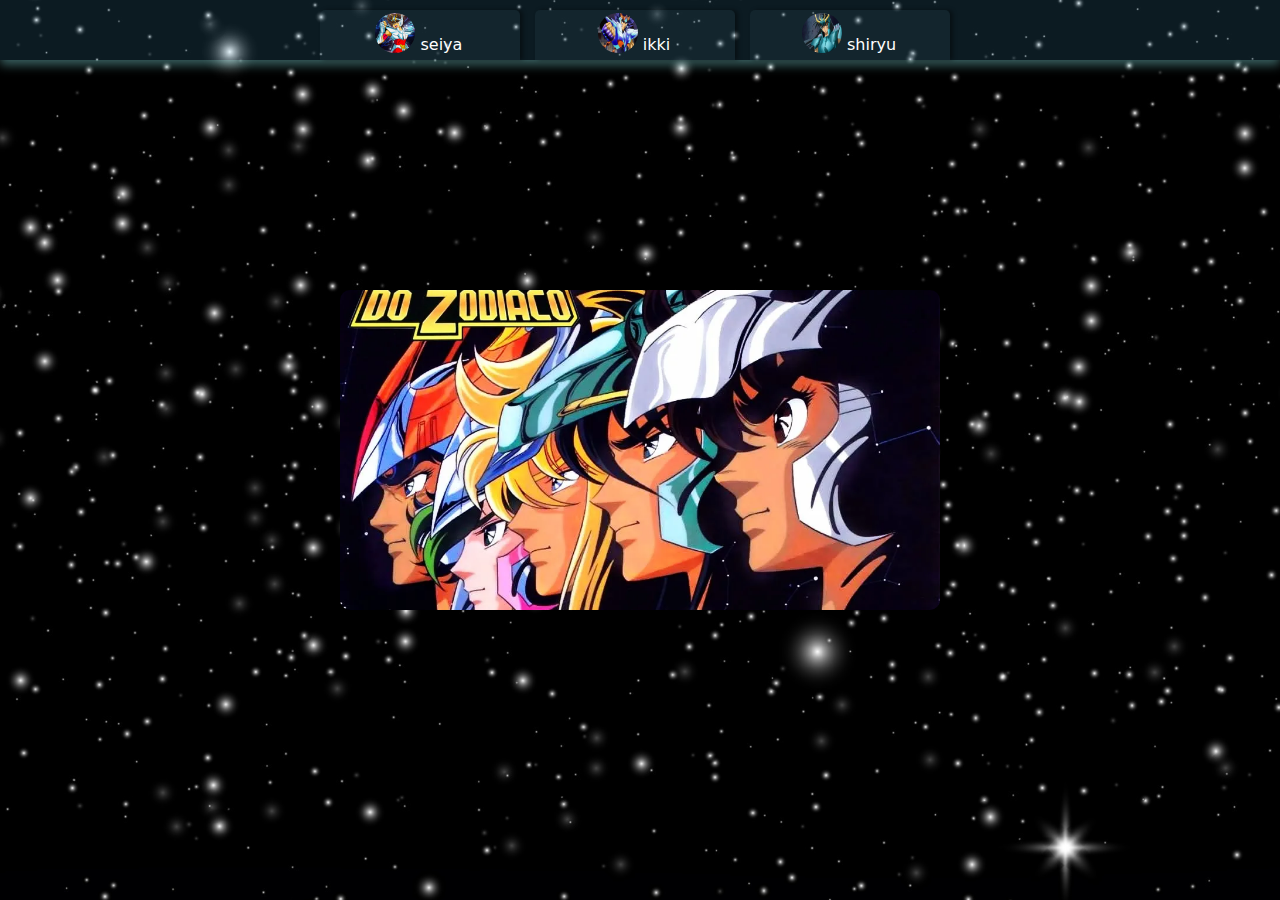
==== index.html @ 6c1685b7 "home-page 70%" ====
<!DOCTYPE html>
<html lang="pt-br">
<head>
    <meta charset="UTF-8">
    <meta http-equiv="X-UA-Compatible" content="IE=edge">
    <meta name="viewport" content="width=device-width, initial-scale=1.0">
    <link rel="stylesheet" href="estilos/style.css">
    <title>Document</title>
</head>
<body>
    <header>
        <nav>
            <div class="iconeseiya">
                <a href=""><img src="img/iconeseiya.png" alt="#">seiya</a>
            </div>
            <div class="iconeikki"><a href="#" class="ikki-icon"><img src="img/iconeikki555.jpeg" alt="#">ikki</a></div>
            <div class="iconeshiryu"><a href="#"><img src="img/iconeshiryu512.jpg" alt="">shiryu</a></div>
        </nav>
    </header>
    <main>
        <section class="cavaleiros">

        </div>

        <section class="logo">

        </section>
    </main>
        
    
        
            
        

    
</body>
</html>
---- estilos/style.css ----
@charset "UTF-8";

*{
    margin: 0px;
    padding: 0px;
    font-family: system-ui, -apple-system, BlinkMacSystemFont, 'Segoe UI', Roboto, Oxygen, Ubuntu, Cantarell, 'Open Sans', 'Helvetica Neue', sans-serif;
    box-sizing: border-box;

}

html,body{
    background-color: black;
    width: 100vw;
    height: 100vh;
}

body{
    background: black url(../img/ceuEstrelado.jpg) center center no-repeat;
    background-size: cover;
}




nav{
    background-color: rgba(86, 200, 245, 0.137);
    height: 60px;
    text-align: center;
    box-shadow: 0px 5px 10px rgba(150, 253, 253, 0.384);
    
    
}

div{
    background-color: rgba(62, 103, 119, 0.137);
    display: inline-block;
    margin-right: 10px;
    margin-top: 10px;
    width: 200px;
    height: 50px;
    box-shadow: 3px 0px 4px rgba(0, 0, 0, 0.418);
    border-radius: 5px 5px 0px 0px;
    
}

div img{
    border-radius: 50%;
    width: 40px;
    margin-right: 3px;
    transform: translate(-2px,3px);
}

div:hover{
    box-shadow: 0px 5px 7px rgba(60, 173, 248, 0.596);
    transform: translate(0px, -3px);
    transition: border 0.5s, transform 0.5s,box-shadow .5s;
}

div a{
    text-decoration: none;
    color: white;

}

.iconeikki:hover{
    box-shadow: 0px 5px 7px rgba(98, 0, 255, 0.582);
}

.iconeshiryu:hover{
    box-shadow: 0px 5px 7px rgba(0, 168, 126, 0.582);
}

.cavaleiros{
    position:absolute;
    background:black url(../img/cdz.jpg) center center no-repeat;
    background-size: cover;
    border-radius: 10px;
    width: 600px;
    height: 320px;
    top: 50%;
    left: 50%;

    transform: translate(-50%,-50%);
}

.cavaleiros:hover{
    border: 2px solid yellow;
    background: url(../img/gifcdz.gif) center center no-repeat;
    background-size: cover;
    transition: border .1s,background-image .4s ease-in-out;
}
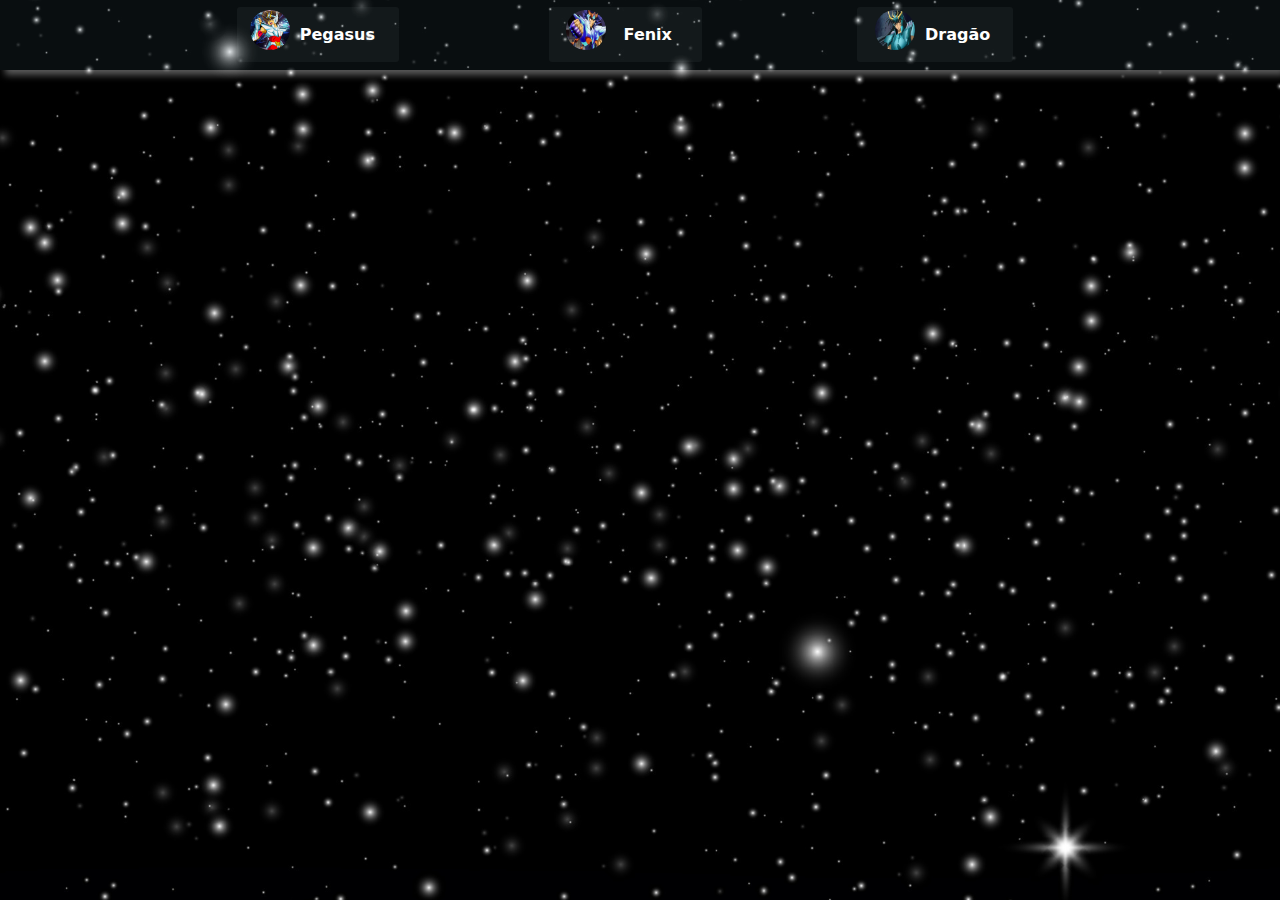
==== commit 478d8d71: "home-page 30% media-query" ====
--- a/index.html
+++ b/index.html
@@ -5,26 +5,28 @@
     <meta http-equiv="X-UA-Compatible" content="IE=edge">
     <meta name="viewport" content="width=device-width, initial-scale=1.0">
     <link rel="stylesheet" href="estilos/style.css">
+    <link rel="stylesheet" href="estilos/media-query.css">
     <title>Document</title>
 </head>
 <body>
     <header>
         <nav>
             <div class="iconeseiya">
-                <a href=""><img src="img/iconeseiya.png" alt="#">seiya</a>
+                <a href=""><img src="img/iconeseiya.png" alt="#">Pegasus</a>
             </div>
-            <div class="iconeikki"><a href="#" class="ikki-icon"><img src="img/iconeikki555.jpeg" alt="#">ikki</a></div>
-            <div class="iconeshiryu"><a href="#"><img src="img/iconeshiryu512.jpg" alt="">shiryu</a></div>
+            <div class="iconeikki"><a href="#" class="ikki-icon"><img src="img/iconeikki555.jpeg" alt="#">Fenix</a></div>
+            <div class="iconeshiryu"><a href="#"><img src="img/iconeshiryu512.jpg" alt="">Dragão</a></div>
         </nav>
     </header>
     <main>
-        <section class="cavaleiros">
-
-        </div>
+    
 
         <section class="logo">
-
+            <p>
+                <span>Escolha sua Armadura</span> <br> Cavaleiro do Zodíaco
+            </p>
         </section>
+        <section class="cavaleiros"></section>
     </main>
         
     
--- a/estilos/style.css
+++ b/estilos/style.css
@@ -19,75 +19,97 @@
     background-size: cover;
 }
 
+div{
+    text-align: center;
+    background-color: rgba(62, 103, 119, 0.137);
+    margin:auto;
+    width: 100%;
+    height: 60px;
+    border-radius: 5px 5px 0px 0px;
+    font-weight: 700;
+}
+
+
+div img{
+    border-radius: 50%;
+    width: 40px;
+    margin-right: 5px;
+    transform: translate(-5px,10px);
+}
 
 
 
-nav{
-    background-color: rgba(86, 200, 245, 0.137);
-    height: 60px;
-    text-align: center;
-    box-shadow: 0px 5px 10px rgba(150, 253, 253, 0.384);
+div a{
+    text-decoration: none;
+    color: white;  
+
+}
+
+
+
+.iconeseiya{
+    box-shadow: 0px 5px 7px rgba(27, 165, 245, 0.582);
     
     
 }
 
-div{
-    background-color: rgba(62, 103, 119, 0.137);
-    display: inline-block;
-    margin-right: 10px;
-    margin-top: 10px;
-    width: 200px;
-    height: 50px;
-    box-shadow: 3px 0px 4px rgba(0, 0, 0, 0.418);
-    border-radius: 5px 5px 0px 0px;
+.iconeikki{
     
-}
-
-div img{
-    border-radius: 50%;
-    width: 40px;
-    margin-right: 3px;
-    transform: translate(-2px,3px);
-}
-
-div:hover{
-    box-shadow: 0px 5px 7px rgba(60, 173, 248, 0.596);
-    transform: translate(0px, -3px);
-    transition: border 0.5s, transform 0.5s,box-shadow .5s;
-}
-
-div a{
-    text-decoration: none;
-    color: white;
-
-}
-
-.iconeikki:hover{
     box-shadow: 0px 5px 7px rgba(98, 0, 255, 0.582);
 }
 
-.iconeshiryu:hover{
+.iconeikki img{
+    transform: translate(-13px,10px);
+}
+
+
+.iconeshiryu{
     box-shadow: 0px 5px 7px rgba(0, 168, 126, 0.582);
 }
 
+.logo {
+   width: 250px;
+   height: 90px;
+   background-color: rgba(255, 255, 255, 0.26);
+   box-shadow: 0px 5px 7px  rgba(255, 255, 255, 0.445);
+   margin: 50px auto;
+   padding: 10px;
+   border-radius: 10px;
+}
+
+.logo p{
+    text-align: center;
+    font-size: 1.3em;
+    font-weight: bolder;
+    color: gold;
+}
+
+.logo span{
+    color: rgb(0, 183, 255);
+}
+
+
+
 .cavaleiros{
-    position:absolute;
-    background:black url(../img/cdz.jpg) center center no-repeat;
-    background-size: cover;
-    border-radius: 10px;
-    width: 600px;
-    height: 320px;
+    position: absolute;
     top: 50%;
     left: 50%;
+    background: black url(../img/cdz.jpg) center center no-repeat;
+    background-size: cover;
+    
 
-    transform: translate(-50%,-50%);
+    width: 270px;
+    height: 120px;
+
+    transform: translate(-50%,100%);
 }
 
 .cavaleiros:hover{
-    border: 2px solid yellow;
-    background: url(../img/gifcdz.gif) center center no-repeat;
+    background:url(../img/gifcdz.gif) center center no-repeat;
     background-size: cover;
-    transition: border .1s,background-image .4s ease-in-out;
+    border: 3px solid gold;
+
+    transition: background-image .3s,border .5s ease-in-out;
 }
 
 
@@ -95,3 +117,4 @@
 
 
 
+
--- a/estilos/media-query.css
+++ b/estilos/media-query.css
@@ -0,0 +1,61 @@
+@charset "UTF-8";
+
+
+@media screen and (min-width:768px){
+    nav{
+        text-align: center;
+        height: 70px;
+        background-color:rgba(62, 103, 119, 0.137) ;
+        box-shadow: 5px 5px 7px rgba(255, 255, 255, 0.356);
+    }
+    div{
+        display: inline;
+        margin: 0px 60px;  
+        border-radius: 3px;
+        box-shadow: 5px 7px 10px rgba(0, 0, 0, 0.39);
+    }
+
+    .iconeseiya{
+        background-color: rgba(240, 248, 255, 0.048);
+        padding: 18px;
+        margin-right: 90px;
+        box-shadow: none;
+    }
+
+    .iconeseiya:hover{
+        box-shadow: 0px 5px 7px rgba(27, 165, 245, 0.582);
+        transition-duration: .5s ;
+    }
+
+    .iconeikki{
+        background-color: rgba(240, 248, 255, 0.048);
+        padding: 18px 30px;
+        margin-right: 90px;
+        box-shadow: none;
+    }
+
+    .iconeikki:hover{
+        box-shadow: 0px 5px 7px rgba(98, 0, 255, 0.582);
+    }
+
+    .iconeshiryu{
+        background-color: rgba(240, 248, 255, 0.048);
+        padding: 18px 23px;
+        margin-right: 90px;
+        box-shadow: none;
+    }
+
+    .iconeshiryu:hover{
+        box-shadow: 0px 5px 7px rgba(0, 168, 126, 0.582);
+    }
+
+    .logo{
+        display: none;
+    }
+
+    .cavaleiros{
+        display: none;
+    }
+
+
+}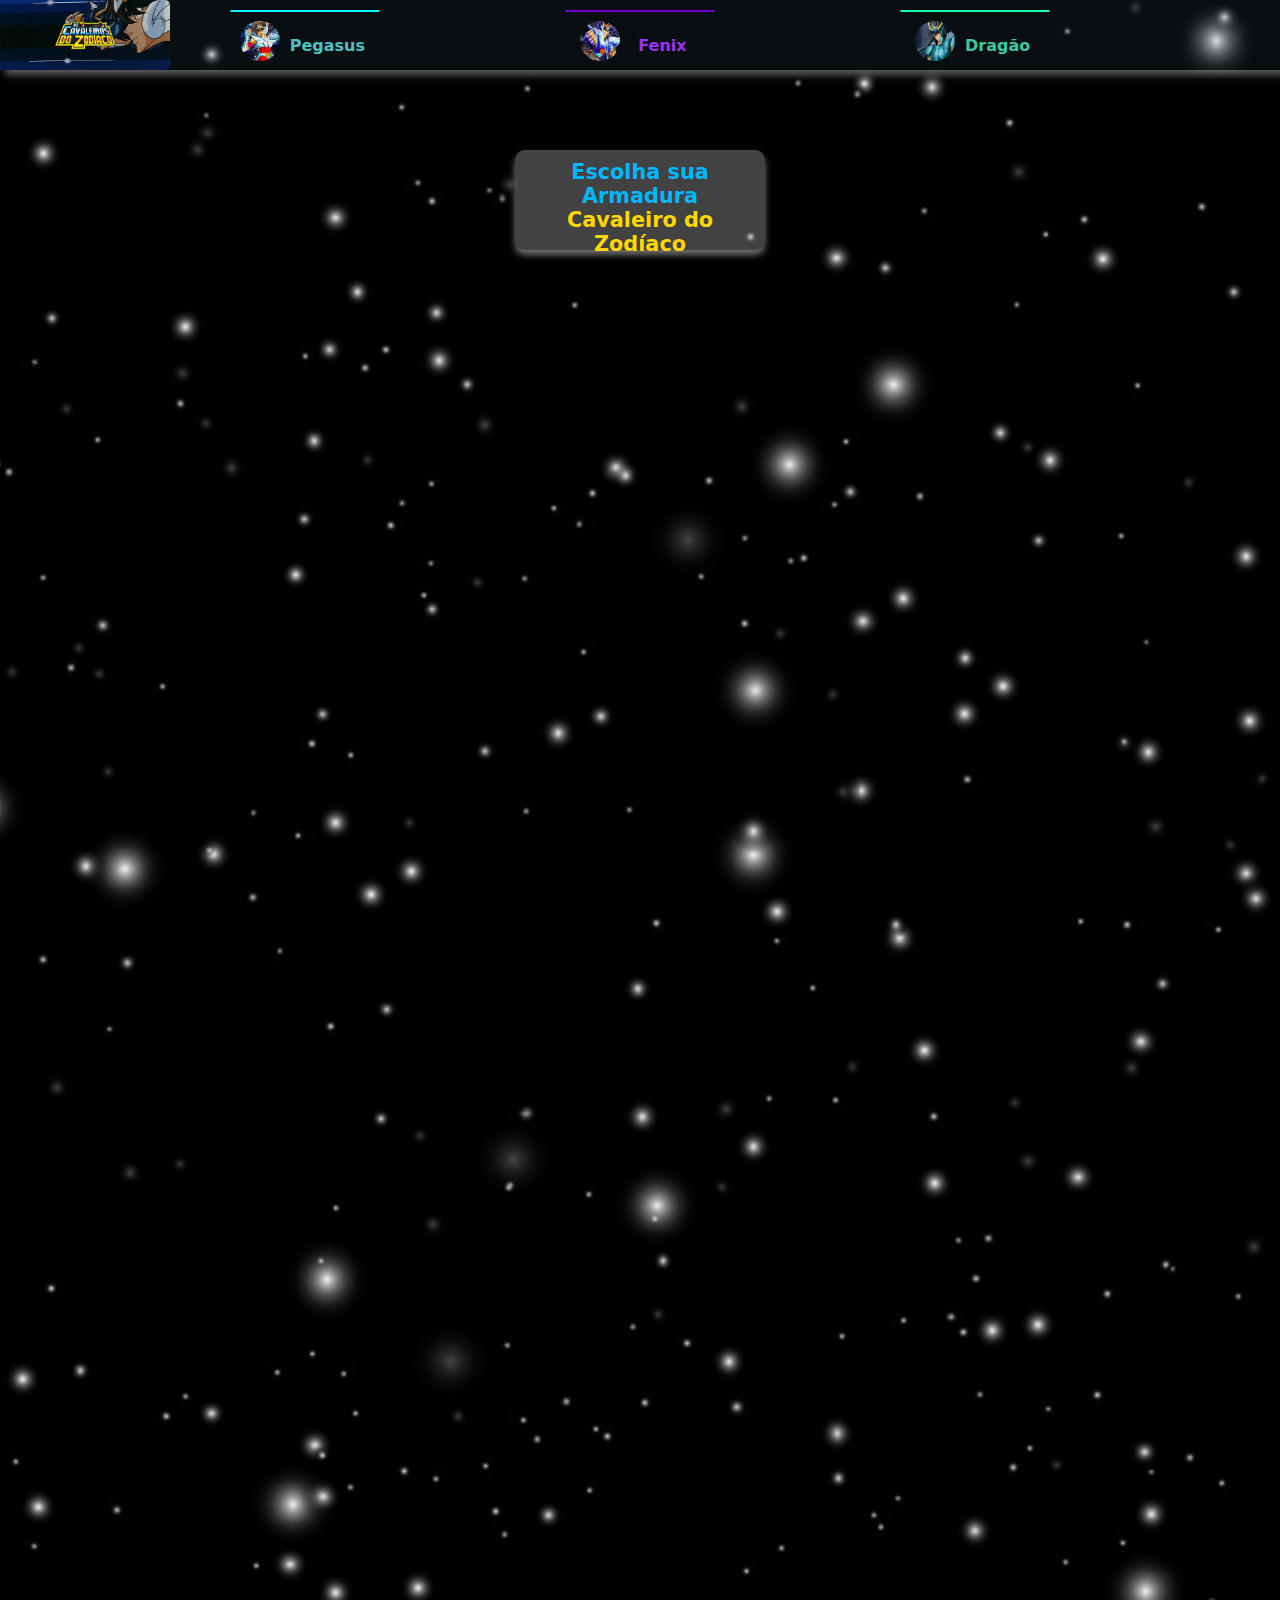
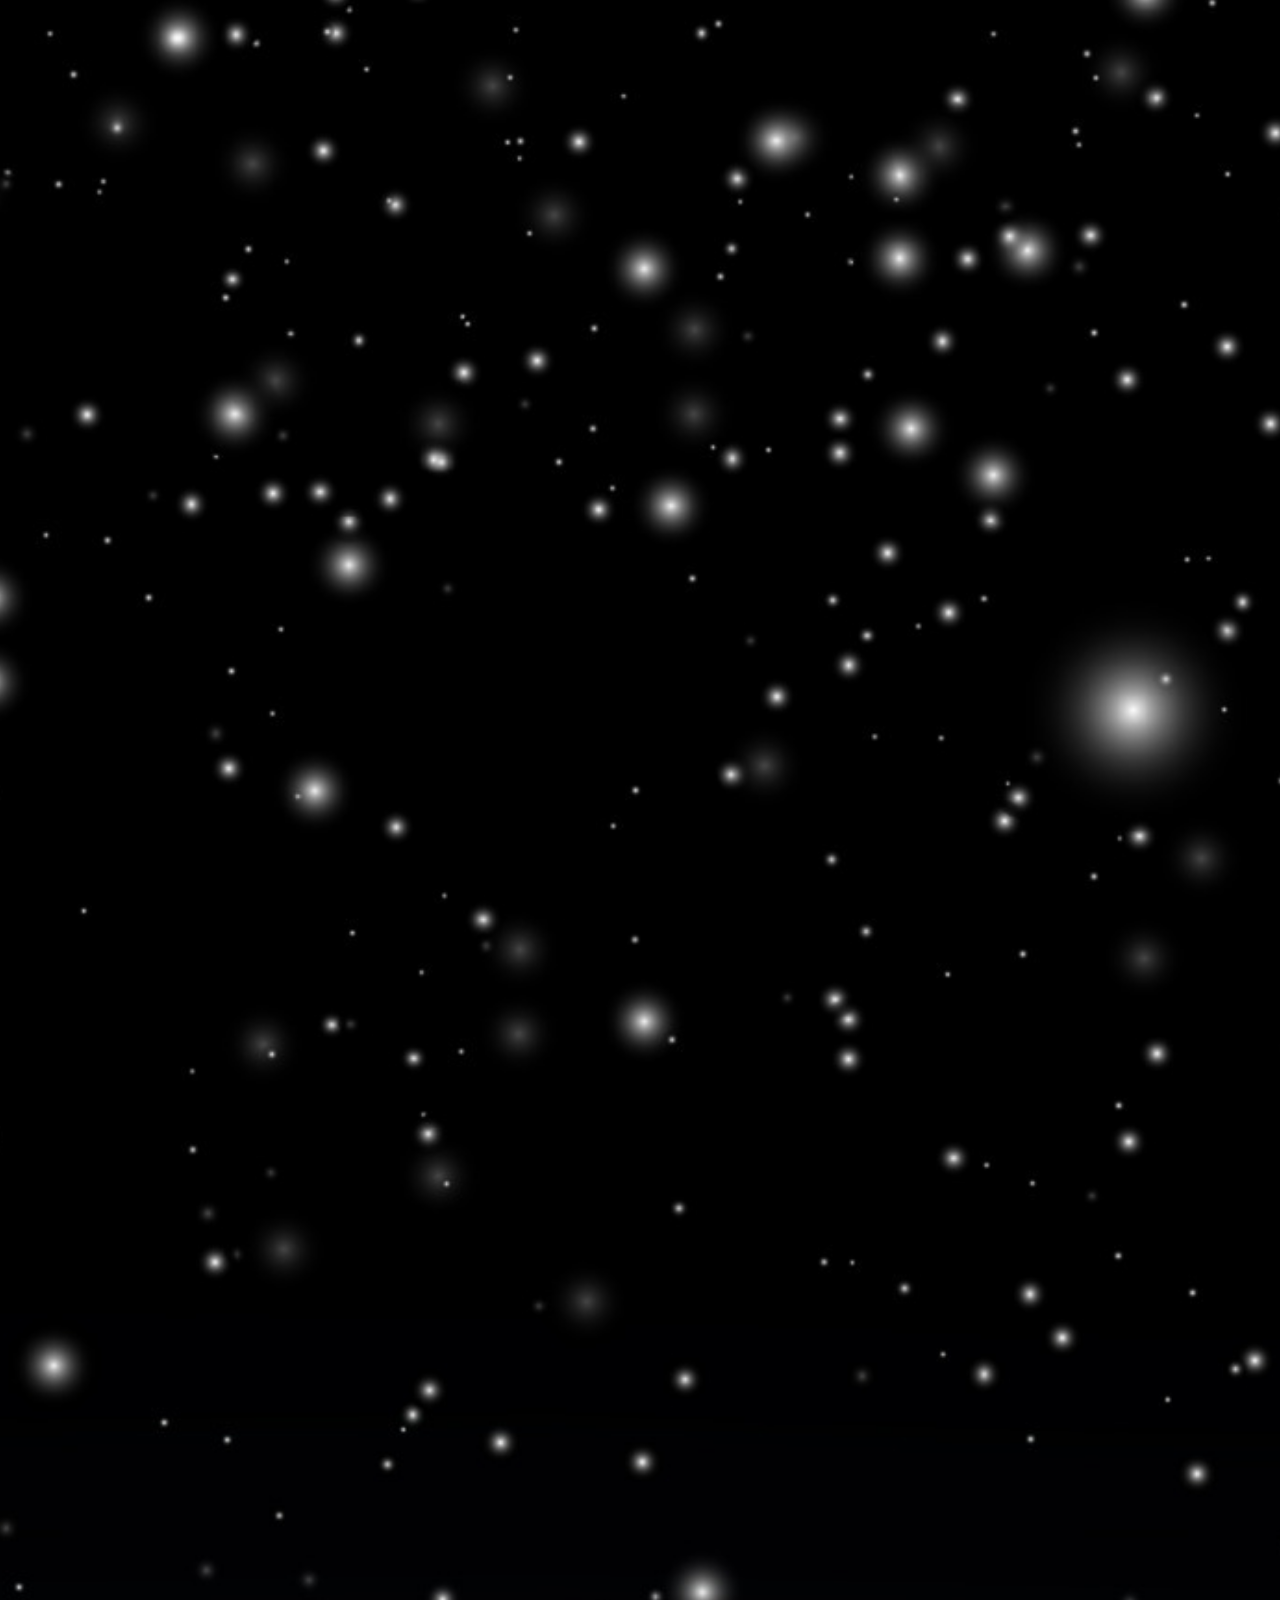
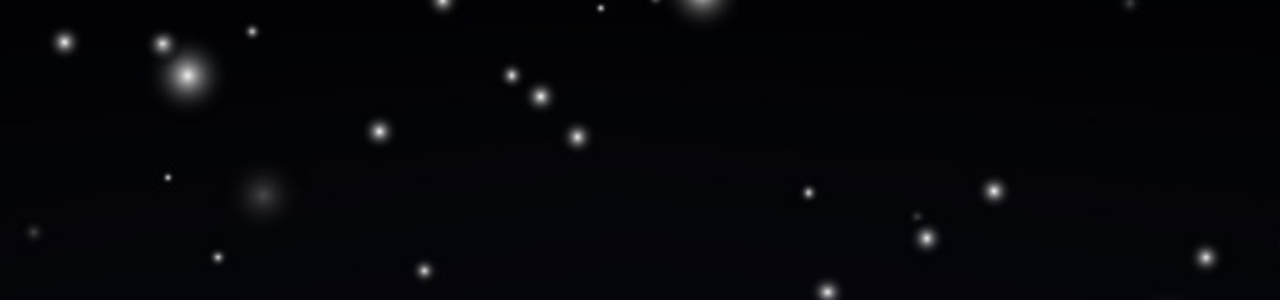
==== commit 5d2dc557: "melhorando a home desktop" ====
--- a/index.html
+++ b/index.html
@@ -10,17 +10,18 @@
 </head>
 <body>
     <header>
+        
         <nav>
+            <section class="header"><img src="img/cdz-logo700.png" alt=""></section>
             <div class="iconeseiya">
                 <a href=""><img src="img/iconeseiya.png" alt="#">Pegasus</a>
             </div>
             <div class="iconeikki"><a href="#" class="ikki-icon"><img src="img/iconeikki555.jpeg" alt="#">Fenix</a></div>
             <div class="iconeshiryu"><a href="#"><img src="img/iconeshiryu512.jpg" alt="">Dragão</a></div>
+            
         </nav>
     </header>
     <main>
-    
-
         <section class="logo">
             <p>
                 <span>Escolha sua Armadura</span> <br> Cavaleiro do Zodíaco
--- a/estilos/style.css
+++ b/estilos/style.css
@@ -10,7 +10,7 @@
 
 html,body{
     background-color: black;
-    width: 100vw;
+    
     height: 100vh;
 }
 
@@ -69,10 +69,10 @@
 
 .logo {
    width: 250px;
-   height: 90px;
+   height: 100px;
    background-color: rgba(255, 255, 255, 0.26);
    box-shadow: 0px 5px 7px  rgba(255, 255, 255, 0.445);
-   margin: 50px auto;
+   margin: 80px auto;
    padding: 10px;
    border-radius: 10px;
 }
@@ -92,14 +92,14 @@
 
 .cavaleiros{
     position: absolute;
-    top: 50%;
+    top: 40%;
     left: 50%;
     background: black url(../img/cdz.jpg) center center no-repeat;
     background-size: cover;
     
 
     width: 270px;
-    height: 120px;
+    height: 180px;
 
     transform: translate(-50%,100%);
 }
@@ -118,3 +118,5 @@
 
 
 
+
+
--- a/estilos/media-query.css
+++ b/estilos/media-query.css
@@ -2,55 +2,133 @@
 
 
 @media screen and (min-width:768px){
+    body{
+        height: 3500px;
+    }
+
     nav{
         text-align: center;
         height: 70px;
         background-color:rgba(62, 103, 119, 0.137) ;
         box-shadow: 5px 5px 7px rgba(255, 255, 255, 0.356);
     }
+
     div{
         display: inline;
-        margin: 0px 60px;  
+        margin: 0px auto;  
         border-radius: 3px;
         box-shadow: 5px 7px 10px rgba(0, 0, 0, 0.39);
     }
 
+    
+
+    div a:hover{
+        color: white;
+        transition-duration: .3s;
+    }
+
+    .header{
+        position: absolute;
+        left: 0;
+        display: inline-block;
+        width: 170px;
+        height: 70px;
+        background-color: rgb(255, 217, 0);
+        border-radius: 0px 5px 5px 0px;
+    }
+
+    .header img{
+        position: relative;
+        top: 50%;
+        transform: translateY(-50%);
+        width: 60px;
+    }
+
+    .header img:hover{
+        display: none;
+    }
+
+    .header:hover{
+        background: url(../img/gifcdz.gif) center center no-repeat;
+        background-size: cover;
+        transition: ;
+    }
+
     .iconeseiya{
-        background-color: rgba(240, 248, 255, 0.048);
-        padding: 18px;
-        margin-right: 90px;
+        display: inline-block;
+        border-radius: 3px;
+        border: 1px solid  rgb(0, 247, 255);
+        margin: 10px 90px;
         box-shadow: none;
+        width: 150px;
+        height: 0;
+    }
+
+    .iconeseiya a {
+        color: rgb(76, 194, 194);
     }
 
     .iconeseiya:hover{
-        box-shadow: 0px 5px 7px rgba(27, 165, 245, 0.582);
-        transition-duration: .5s ;
+        height: 60px;
+        background-color: rgb(0, 247, 255);
+        box-shadow: 0px 5px 10px 10px rgba(0, 255, 255, 0.37); 
+        transition: height 1s ease;
+        
     }
 
+    
+
     .iconeikki{
-        background-color: rgba(240, 248, 255, 0.048);
-        padding: 18px 30px;
-        margin-right: 90px;
+        display: inline-block;
+        border-radius: 3px;
+        border: 1px solid rgb(110, 3, 211);
+        margin: 10px 90px;
         box-shadow: none;
+        width: 150px;
+        height: 0;
+        
+        
     }
 
+    .iconeikki a{
+        color: rgb(154, 52, 250) ;
+    }
+
+
     .iconeikki:hover{
-        box-shadow: 0px 5px 7px rgba(98, 0, 255, 0.582);
+        color: white;
+        height: 60px;
+        background-color: rgb(110, 3, 211);
+        box-shadow: 0px 5px 10px 10px rgba(134, 12, 247, 0.308); 
+        transition: height 1s ease;
+
     }
 
     .iconeshiryu{
-        background-color: rgba(240, 248, 255, 0.048);
-        padding: 18px 23px;
-        margin-right: 90px;
+        display: inline-block;
+        border-radius: 3px;
+        border: 1px solid  rgb(28, 255, 179);
+        margin: 10px 90px;
         box-shadow: none;
+        width: 150px;
+        height: 0;
     }
 
+    .iconeshiryu a{
+        color: rgb(59, 197, 163) ;
+    }
+
+
     .iconeshiryu:hover{
-        box-shadow: 0px 5px 7px rgba(0, 168, 126, 0.582);
+        color: white;
+        height: 60px;
+        background-color: rgb(28, 255, 179);
+        box-shadow: 0px 5px 10px 10px  rgba(28, 255, 179, 0.349); 
+        transition: height 1s ease;
     }
 
     .logo{
-        display: none;
+        display: block;
     }
 
     .cavaleiros{
@@ -58,4 +136,8 @@
     }
 
 
+   
+     
+
+
 }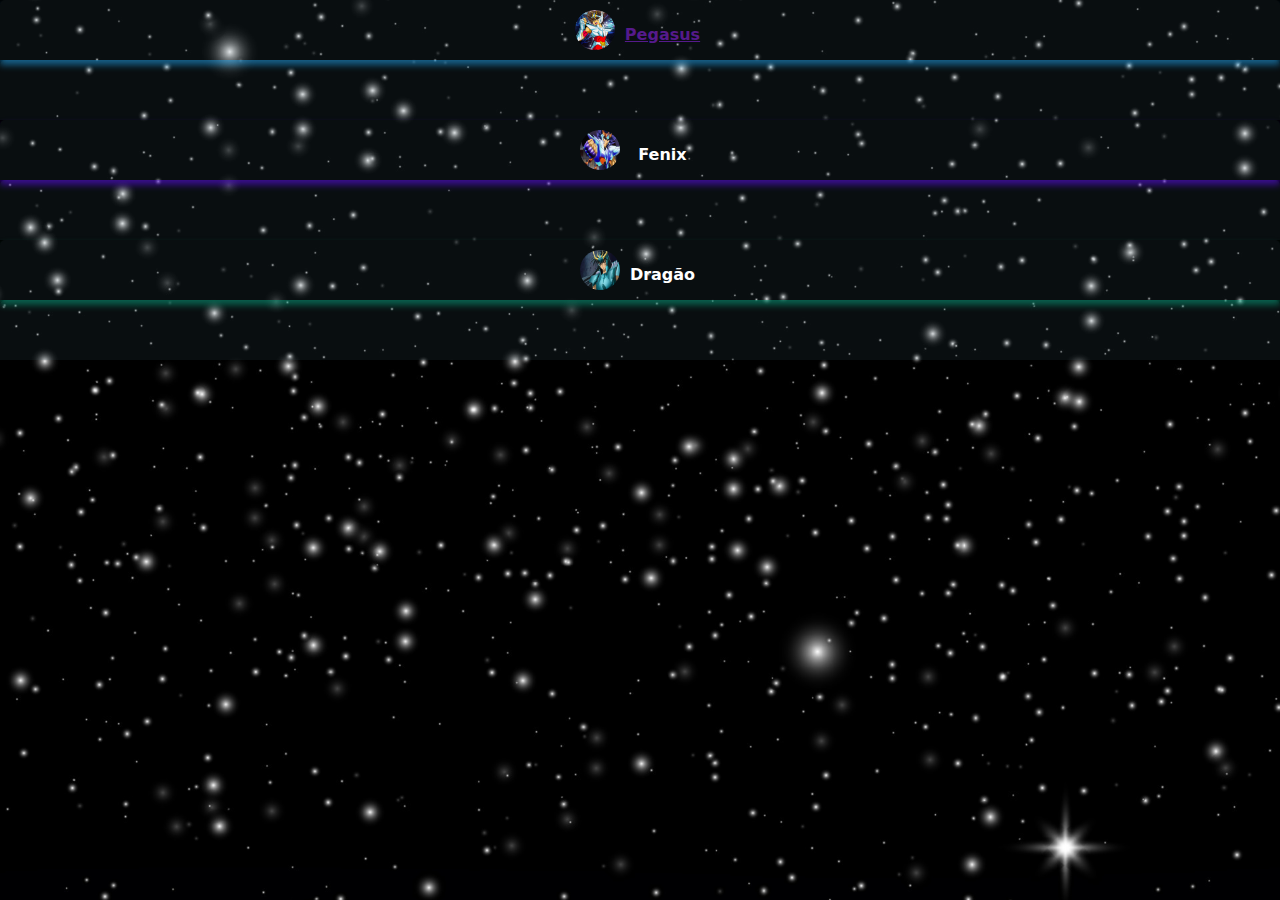
==== commit 928226b8: "part 2 start" ====
--- a/index.html
+++ b/index.html
@@ -9,32 +9,27 @@
     <title>Document</title>
 </head>
 <body>
-    <header>
-        
+    <header>  
         <nav>
-            <section class="header"><img src="img/cdz-logo700.png" alt=""></section>
-            <div class="iconeseiya">
-                <a href=""><img src="img/iconeseiya.png" alt="#">Pegasus</a>
-            </div>
-            <div class="iconeikki"><a href="#" class="ikki-icon"><img src="img/iconeikki555.jpeg" alt="#">Fenix</a></div>
+            <section class="header"></section>
+            <a href="">
+                <div class="iconeseiya">
+                    <img src="img/iconeseiya.png" alt="#">Pegasus
+                </div>
+            </a>
+            <a href="#">
+                <div class="container"></div>
+            </a>
+            
+            <div class="iconeikki"><a href="#"><img src="img/iconeikki555.jpeg" alt="#">Fenix</a></div>
+            <div class="container2"></div>
+            
             <div class="iconeshiryu"><a href="#"><img src="img/iconeshiryu512.jpg" alt="">Dragão</a></div>
+            <div class="container3"></div>
             
         </nav>
     </header>
-    <main>
-        <section class="logo">
-            <p>
-                <span>Escolha sua Armadura</span> <br> Cavaleiro do Zodíaco
-            </p>
-        </section>
-        <section class="cavaleiros"></section>
-    </main>
         
-    
-        
-            
-        
-
     
 </body>
 </html>--- a/estilos/media-query.css
+++ b/estilos/media-query.css
@@ -1,9 +1,10 @@
 @charset "UTF-8";
 
 
-@media screen and (min-width:768px){
+@media screen and (min-width:1350px){
+    
     body{
-        height: 3500px;
+        height: 100vh;
     }
 
     nav{
@@ -18,9 +19,17 @@
         margin: 0px auto;  
         border-radius: 3px;
         box-shadow: 5px 7px 10px rgba(0, 0, 0, 0.39);
-    }
-
-    
+        cursor: default;
+    }
+
+    div img{
+        display:inline-block;
+    }
+
+    div a{
+        cursor: default;
+    }
+
 
     div a:hover{
         color: white;
@@ -30,11 +39,19 @@
     .header{
         position: absolute;
         left: 0;
-        display: inline-block;
-        width: 170px;
+        width: 150px;
         height: 70px;
-        background-color: rgb(255, 217, 0);
         border-radius: 0px 5px 5px 0px;
+        background:rgba(255, 217, 0, 0.726) url(../img/cdz-logo700.png) center center no-repeat;
+        background-size: cover;
+
+       
+    }    
+
+    .header:hover{
+        background: black url(../img/gifcdz.gif) center center no-repeat;
+        background-size: cover;
+        transition: background-image .5s ease-in-out;
     }
 
     .header img{
@@ -48,15 +65,12 @@
         display: none;
     }
 
-    .header:hover{
-        background: url(../img/gifcdz.gif) center center no-repeat;
-        background-size: cover;
-        transition: ;
-    }
+    
 
     .iconeseiya{
         display: inline-block;
-        border-radius: 3px;
+        border-radius: 3px 3px 0px 0px;
+        color: rgb(76, 194, 194);
         border: 1px solid  rgb(0, 247, 255);
         margin: 10px 90px;
         box-shadow: none;
@@ -64,11 +78,9 @@
         height: 0;
     }
 
-    .iconeseiya a {
-        color: rgb(76, 194, 194);
-    }
 
     .iconeseiya:hover{
+        color: white;
         height: 60px;
         background-color: rgb(0, 247, 255);
         box-shadow: 0px 5px 10px 10px rgba(0, 255, 255, 0.37); 
@@ -80,8 +92,8 @@
 
     .iconeikki{
         display: inline-block;
-        border-radius: 3px;
-        border: 1px solid rgb(110, 3, 211);
+        border-radius: 3px 3px 0px 0px;
+        border: 1px solid rgb(255, 38, 0);
         margin: 10px 90px;
         box-shadow: none;
         width: 150px;
@@ -91,22 +103,22 @@
     }
 
     .iconeikki a{
-        color: rgb(154, 52, 250) ;
+        color:rgb(250, 103, 66) ;
     }
 
 
     .iconeikki:hover{
         color: white;
         height: 60px;
-        background-color: rgb(110, 3, 211);
-        box-shadow: 0px 5px 10px 10px rgba(134, 12, 247, 0.308); 
+        background-color:rgb(255, 38, 0);
+        box-shadow: 0px 5px 10px 10px rgba(180, 37, 1, 0.479); 
         transition: height 1s ease;
 
     }
 
     .iconeshiryu{
         display: inline-block;
-        border-radius: 3px;
+        border-radius: 3px 3px 0px 0px;
         border: 1px solid  rgb(28, 255, 179);
         margin: 10px 90px;
         box-shadow: none;
@@ -127,13 +139,71 @@
         transition: height 1s ease;
     }
 
-    .logo{
+    main{
         display: block;
     }
 
-    .cavaleiros{
-        display: none;
-    }
+    .container{
+        position: absolute;
+        top: 70px;
+        left: 225px;
+        height: 580px;
+        width: 250px;
+        background:rgb(0, 247, 255) url(../img/seiya.png) center center no-repeat ;
+        background-size: contain;
+        box-shadow: 0px 5px 10px 10px rgba(0, 247, 255, 0.5) ;
+        
+    }
+
+
+    .container:hover{
+        background: rgb(0, 247, 255) url(../img/meteoro.gif)    center center no-repeat ;
+        
+        background-size: cover;
+        
+        transition-duration: .7s ;
+    }
+
+
+    .container2{
+        position: absolute;
+        top: 70px;
+        left: 558px;
+        height: 580px;
+        width: 250px;
+        background:rgb(255, 38, 0) url(../img/ikki2.png) left center no-repeat;
+        background-size: contain;
+        box-shadow: 0px 5px 10px 10px rgba(255, 51, 0, 0.445) ;
+        
+    }
+
+    .container2:hover{
+        background:rgb(255, 38, 0) url(../img/gifs-do-personagem-ikki-fenix-3.gif) top center no-repeat ;
+        background-size: cover;
+        box-shadow: 0px 5px 10px 10px  rgba(255, 51, 0, 0.445) ;
+        transition-duration: .7s ;
+    }
+
+    .container3{
+        position: absolute;
+        top: 70px;
+        left: 900px;
+        width: 250px;
+        height: 580px;
+        background:  rgb(28, 255, 179) url(../img/Shiryu2.png) center center no-repeat;
+        background-size: contain;
+        box-shadow: 0px 5px 10px 10px rgba(28, 255, 179, 0.452) ;
+
+    }
+
+    .container3:hover{
+        background: rgb(28, 255, 179) url(../img/shiryu.gif) center center no-repeat ;
+        background-size: cover;
+        
+        transition-duration: .7s ;
+    }
+
+    
 
 
    
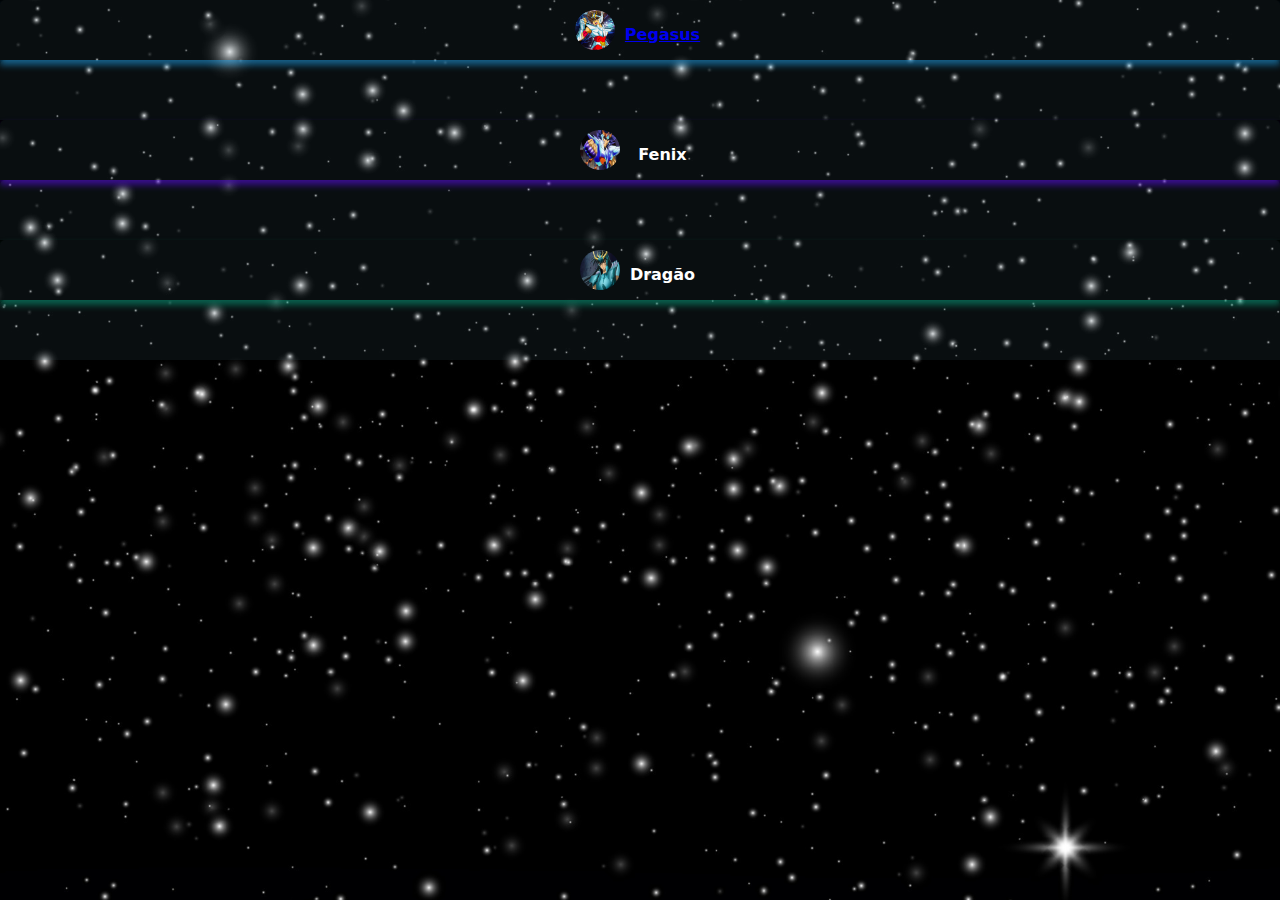
==== commit 8131a367: "colocando links" ====
--- a/index.html
+++ b/index.html
@@ -12,7 +12,7 @@
     <header>  
         <nav>
             <section class="header"></section>
-            <a href="">
+            <a href="#">
                 <div class="iconeseiya">
                     <img src="img/iconeseiya.png" alt="#">Pegasus
                 </div>
--- a/estilos/media-query.css
+++ b/estilos/media-query.css
@@ -19,15 +19,11 @@
         margin: 0px auto;  
         border-radius: 3px;
         box-shadow: 5px 7px 10px rgba(0, 0, 0, 0.39);
-        cursor: default;
+        cursor: pointer;
     }
 
     div img{
         display:inline-block;
-    }
-
-    div a{
-        cursor: default;
     }
 
 
